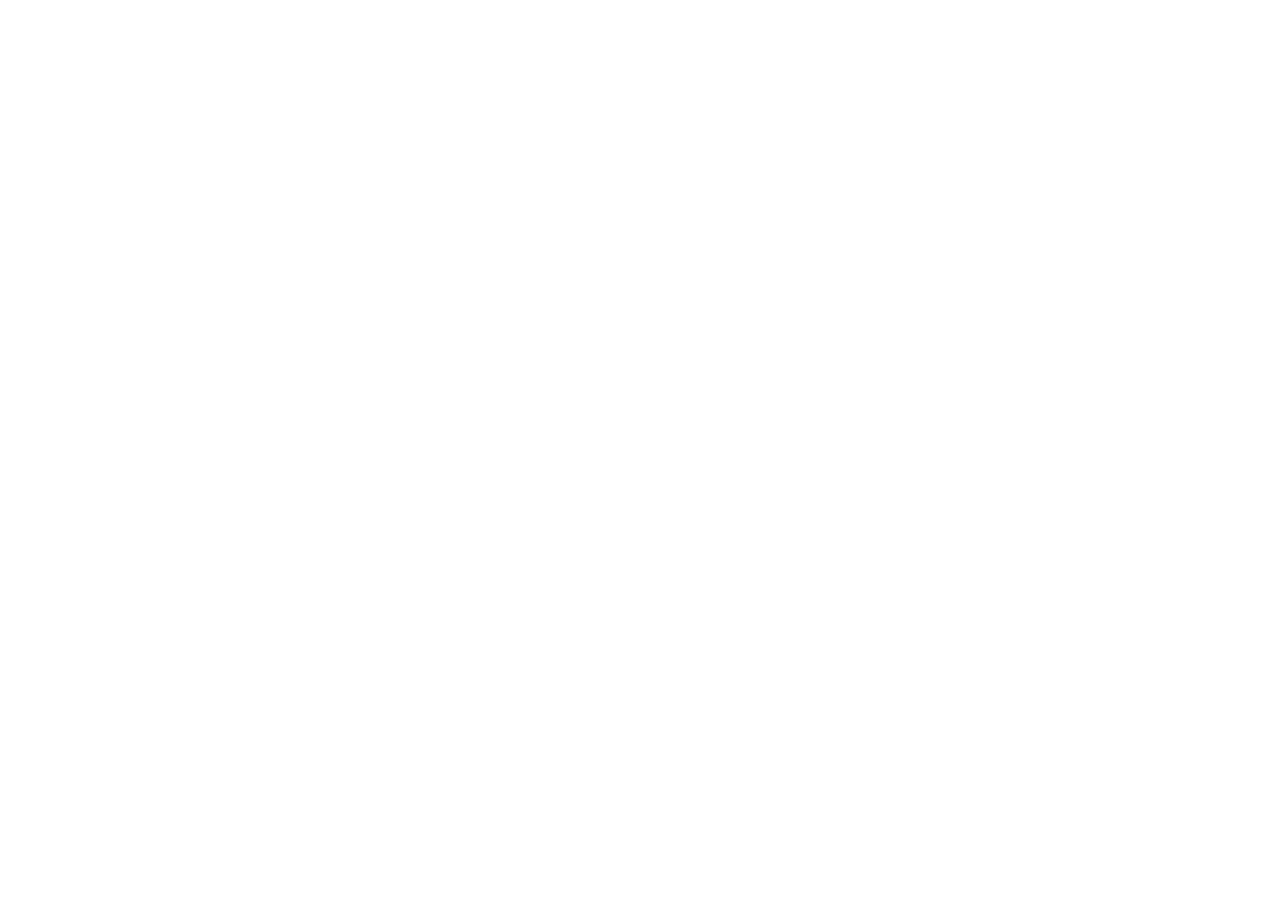
==== index.html @ 7d45e5a4 "index added" ====
<!DOCTYPE html>
<html lang="en">
<head>
    <meta charset="UTF-8">
    <meta http-equiv="X-UA-Compatible" content="IE=edge">
    <meta name="viewport" content="width=device-width, initial-scale=1.0">
    <title>Document</title>
</head>
<body>
    
</body>
</html>
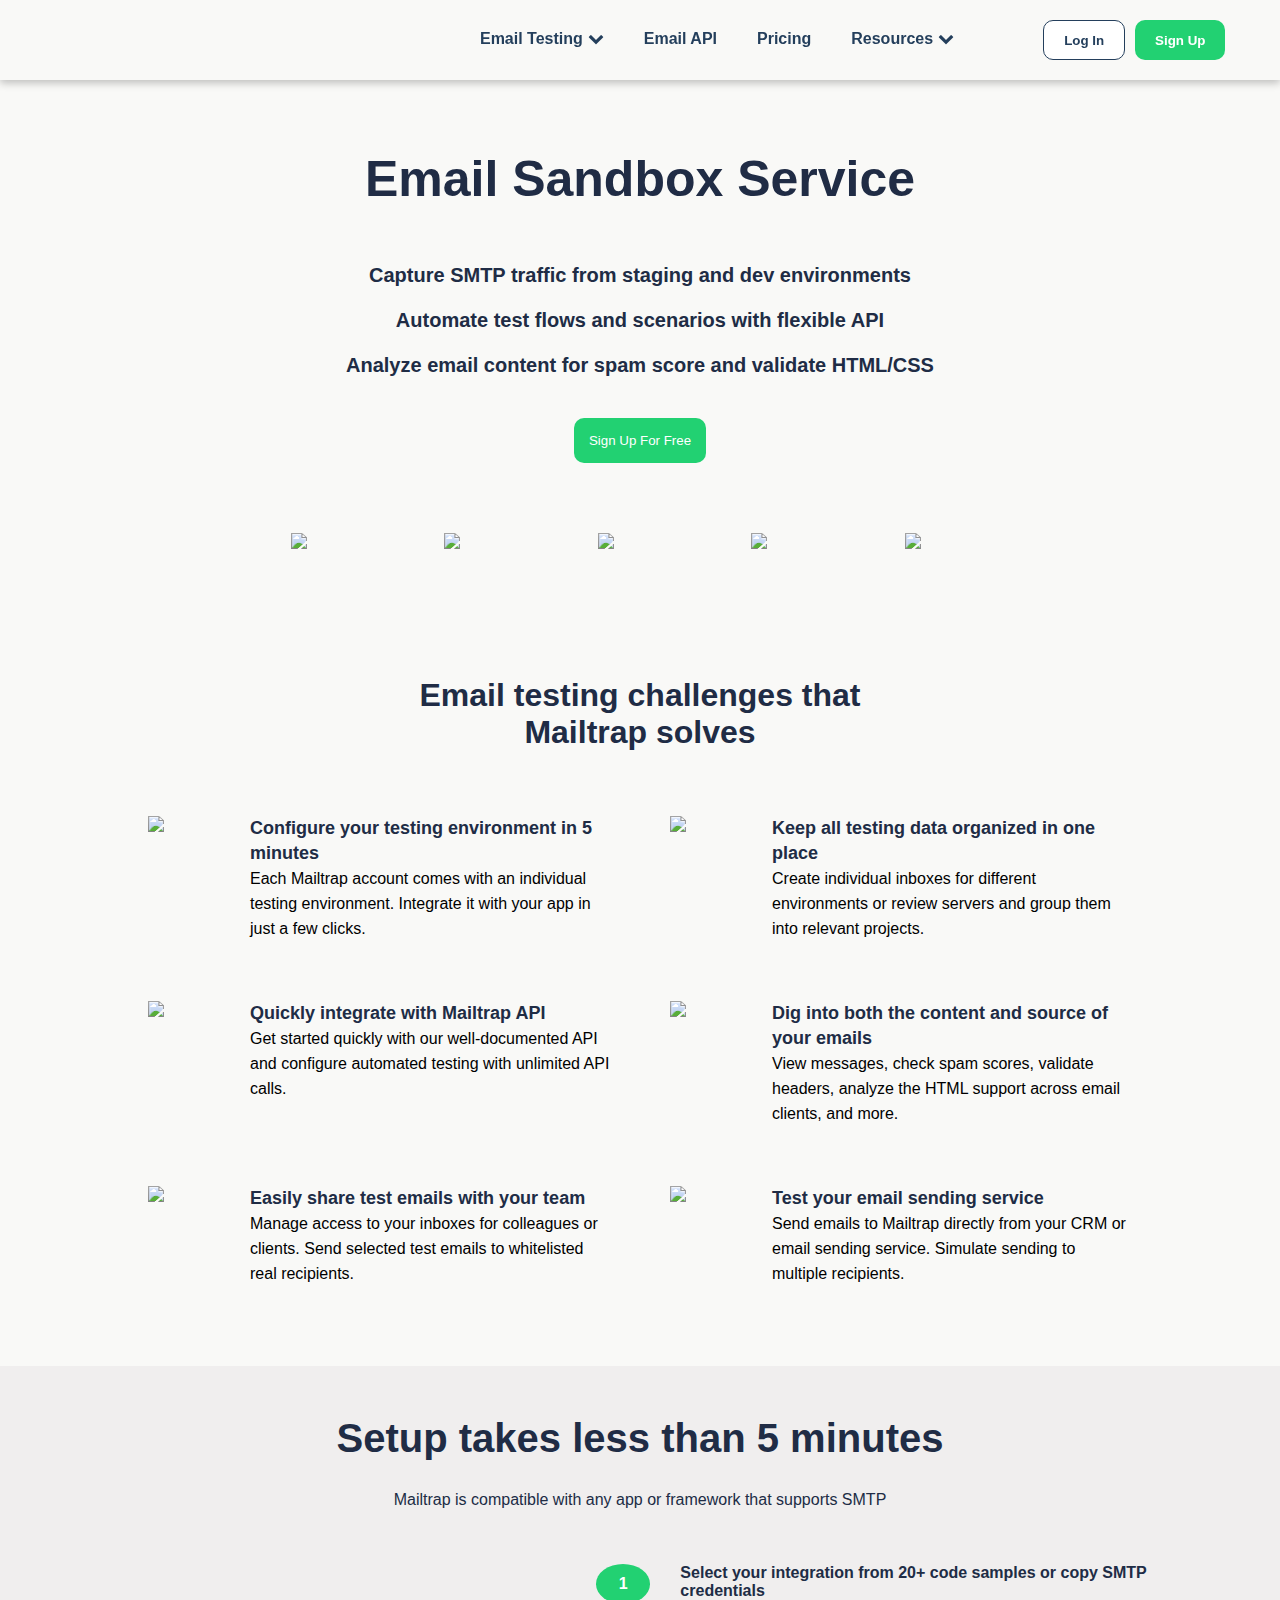
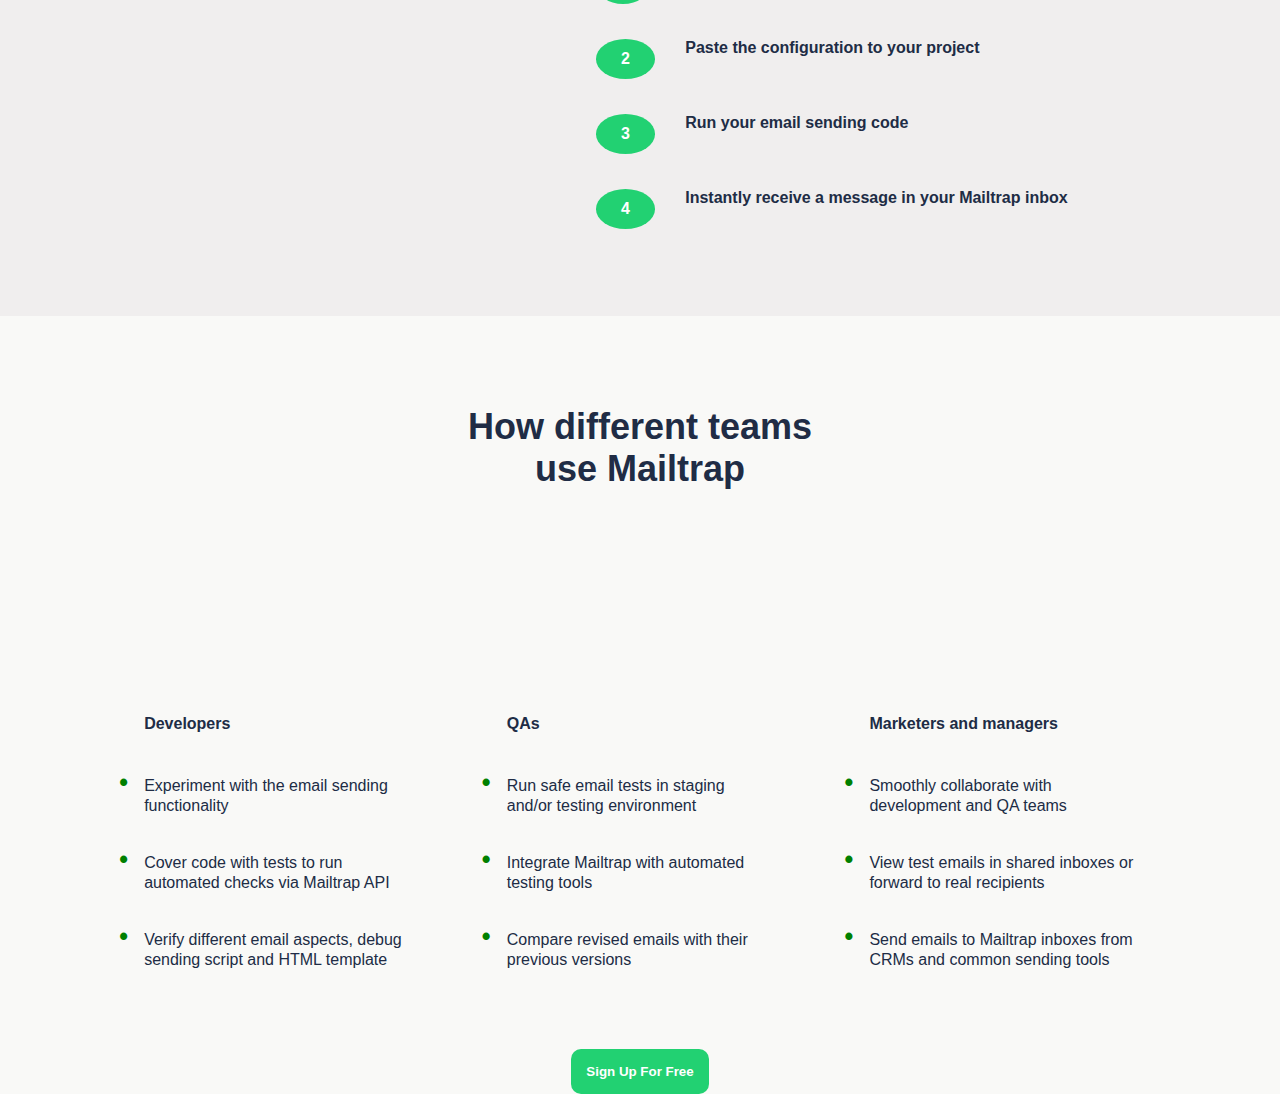
==== commit ad5088e8: "partial compilation" ====
--- a/index.html
+++ b/index.html
@@ -5,8 +5,203 @@
     <meta http-equiv="X-UA-Compatible" content="IE=edge">
     <meta name="viewport" content="width=device-width, initial-scale=1.0">
     <title>Document</title>
+    <link rel="stylesheet" href="style.css">
+    <link rel="stylesheet" href="http://maxcdn.bootstrapcdn.com/font-awesome/4.1.0/css/font-awesome.min.css">
 </head>
 <body>
-    
+    <div id="navbar">
+        <div>
+            <a href="#"><img src="https://mailtrap.io/wp-content/uploads/2021/04/mailtrap-new-logo.svg" alt=""></a>
+        </div>
+        <div>
+            <ul>
+                <li><a href="#">Email Testing<i class="fa fa-chevron-down"></i></a>
+                    <div class="sub-nav1">
+                        <a href="#">
+                            <div>
+                                <img src="https://mailtrap.io/wp-content/uploads/2021/06/qa_automation_icon_menu.svg" alt="">
+                            </div>
+                            <div>
+                                <h3>QA Automation</h3>
+                                <p>Automation for Email Testing</p>
+                            </div>
+                        </a>
+                        <a href="#">
+                            <div>
+                                <img src="https://mailtrap.io/wp-content/uploads/2021/06/check_html_icon_menu.svg" alt="">
+                            </div>
+                            <div>
+                                <h3>HTML Check</h3>
+                                <p>Find HTML/CSS issues</p>
+                            </div>
+                        </a>
+                        <a href="#">
+                            <div>
+                                <img src="https://mailtrap.io/wp-content/uploads/2021/06/fake_smtp_server_icon_menu.svg" alt="">
+                            </div>
+                            <div>
+                                <h3>Fake SMTP Server</h3>
+                                <p>Your own SMTP Server</p>
+                            </div>
+                        </a>
+                        <a href="#">
+                            <div>
+                                <img src="https://mailtrap.io/wp-content/uploads/2021/06/api_icon_menu.svg" alt="">
+                            </div>
+                            <div>
+                                <h3>Mailtrap API</h3>
+                                <p>Integrated with your Application</p>
+                            </div>
+                        </a>
+                    </div>
+                </li>
+                <li><a href="#">Email API</a></li>
+                <li><a href="#">Pricing</a></li>
+                <li><a href="#">Resources<i class="fa fa-chevron-down"></i></a>
+                    <div class="sub-nav2">
+                        <a href="#">
+                            <div>
+                                <img width="38" height="35" src="https://mailtrap.io/wp-content/uploads/2022/06/Transactional-Email-Sending_icon-09.svg" alt="">
+                            </div>
+                            <div>
+                                <h3>QA Automation</h3>
+                                <p>Automation for Email Testing</p>
+                            </div>
+                        </a>
+                        <a href="#">
+                            <div>
+                                <img width="38" height="35" src="https://mailtrap.io/wp-content/uploads/2022/06/Transactional-Email-Sending_icon-08.svg" alt="">
+                            </div>
+                            <div>
+                                <h3>HTML Check</h3>
+                                <p>Find HTML/CSS issues</p>
+                            </div>
+                        </a>
+                        <a href="#">
+                            <div>
+                                <img width="38" height="35" src="https://mailtrap.io/wp-content/uploads/2022/06/Transactional-Email-Sending_icon-07.svg" alt="">
+                            </div>
+                            <div>
+                                <h3>Fake SMTP Server</h3>
+                                <p>Your own SMTP Server</p>
+                            </div>
+                        </a>
+                        <a href="#">
+                            <div>
+                                <img width="38" height="35" src="https://mailtrap.io/wp-content/uploads/2022/03/Transactional-Email-Sending_icon-06.svg" alt="">
+                            </div>
+                            <div>
+                                <h3>Mailtrap API</h3>
+                                <p>Integrated with your Application</p>
+                            </div>
+                        </a>
+                    </div>
+                </li>
+            </ul>
+        </div>
+        <div>
+            <button>Log In</button>
+            <button>Sign Up</button>
+        </div>
+    </div>
+    <div id="below_nav">
+        <h1>Email Sandbox Service</h1>
+        <p>Capture SMTP traffic from staging and dev environments</p>
+        <p> Automate test flows and scenarios with flexible API</p>
+        <p>Analyze email content for spam score and validate HTML/CSS</p>
+        <button>Sign Up For Free</button>
+    </div>
+    <div id="below_nav2"></div>
+    <div id="below_nav3">
+        <img src="https://mailtrap.io/wp-content/uploads/2021/05/img__homepage-964x574.png" alt="">
+    </div>
+    <div class="hone1">
+        <h1>Email testing challenges that Mailtrap solves</h1>
+    </div>
+    <div id="below_nav4"></div>
+    <div id="below_nav5">
+        <h1>Setup takes less than 5 minutes</h1>
+        <p>Mailtrap is compatible with any app or framework that supports SMTP</p>
+        <div class="below_nav5_div">
+            <div><img src="https://mailtrap.io/wp-content/uploads/2021/03/setup-final-480x345.png" alt=""></div>
+            <div class="inside">
+                <div>
+                    <div>1</div>
+                    <p>Select your integration from 20+ code samples or copy SMTP credentials</p>
+                </div>
+                <div>
+                    <div>2</div>
+                    <p>Paste the configuration to your project</p>
+                </div>
+                <div>
+                    <div>3</div>
+                    <p>Run your email sending code</p>
+                </div>
+                <div>
+                    <div>4</div>
+                    <p>Instantly receive a message in your Mailtrap inbox</p>
+                </div>
+            </div>
+        </div>
+    </div>
+    <div id="below_nav6">
+        <h1>How different teams use Mailtrap</h1>
+        <img src="https://mailtrap.io/wp-content/uploads/2021/03/img_team.svg" alt="">
+    </div>
+    <div id="below_nav7">
+        <div>
+            <h4>Developers</h4>
+            <ul>
+                <li>Experiment with the email sending functionality</li>
+                <li>Cover code with tests to run automated checks via Mailtrap API</li>
+                <li>Verify different email aspects, debug sending script and HTML template</li>
+            </ul>
+        </div>
+        <div>
+            <h4>QAs</h4>
+            <ul>
+                <li>Run safe email tests in staging and/or testing environment</li>
+                <li>Integrate Mailtrap with automated testing tools</li>
+                <li>Compare revised emails with their previous versions</li>
+            </ul>
+        </div>
+        <div>
+            <h4>Marketers and managers</h4>
+            <ul>
+                <li>Smoothly collaborate with development and QA teams</li>
+                <li>View test emails in shared inboxes or forward to real recipients</li>
+                <li>Send emails to Mailtrap inboxes from CRMs and common sending tools</li>
+            </ul>
+        </div>
+    </div>
+    <button id="last">Sign Up For Free</button>
 </body>
-</html>+</html>
+<script>
+    let below_nav2 = document.querySelector("#below_nav2");
+
+    let arr = [];
+    let obj = {
+        img1: "https://mailtrap.io/wp-content/uploads/2021/04/Rails.svg",
+        img2: "https://mailtrap.io/wp-content/uploads/2021/04/Python.svg",
+        img3: "https://mailtrap.io/wp-content/uploads/2021/04/NET.svg",
+        img4: "https://mailtrap.io/wp-content/uploads/2021/04/Symfony.svg",
+        img5: "https://mailtrap.io/wp-content/uploads/2021/04/Laravel.svg",
+    }
+    arr.push(obj);
+    arr.forEach(function(e){
+        let img1 = document.createElement("img");
+        img1.src = e.img1;
+        let img2 = document.createElement("img");
+        img2.src = e.img2;
+        let img3 = document.createElement("img");
+        img3.src = e.img3;
+        let img4 = document.createElement("img");
+        img4.src = e.img4;
+        let img5 = document.createElement("img");
+        img5.src = e.img5;
+        below_nav2.append(img1,img2,img3,img4,img5);
+    });
+
+</script>
+<script src="indexscript.js"></script>--- a/style.css
+++ b/style.css
@@ -0,0 +1,382 @@
+* {
+    margin: 0;
+    padding: 0;
+    box-sizing: border-box;
+}
+body {
+    background-color: #f9f9f7;
+    background-size: cover;
+    background-position: center;
+   
+    font-family: Poppins, -apple-system, BlinkMacSystemFont, "Segoe UI", Roboto, "Helvetica Neue", Arial, sans-serif, "Apple Color Emoji", "Segoe UI Emoji", "Segoe UI Symbol", "Noto Color Emoji";
+}
+/* top navbar */
+#navbar {
+    position: fixed;
+    top: 0;
+    width: 100%;
+    display: flex;
+    text-align: center;
+    justify-content: space-around;
+    margin: auto;
+    padding: 20px;
+    box-shadow: rgba(0, 0, 0, 0.24) 0px 3px 8px;
+    height: 80px;
+    background-color: #f9f9f7;
+}
+
+#navbar>div>ul {
+    display: inline-flex;
+    list-style: none;
+    color: #243f5c;
+    font-weight: bolder;
+    padding-left: 200px;
+
+}
+#navbar>div:nth-child(1) {
+   
+    width: 11%;
+}
+#navbar>div:nth-child(1)>a>img {
+    width: 100%;
+}
+#navbar>div>ul>li {
+    padding: 10px 20px;
+}
+#navbar>div>ul>li>a {
+    text-decoration: none;
+    color: #243f5c;
+}
+#navbar>div>ul>li>a:hover {
+    color:#355f8b
+}
+#navbar>div:nth-child(3) {
+    display: flex;
+   gap: 10px;
+}
+#navbar>div:nth-child(3)>button {
+    padding: 5px 20px;
+    border-radius: 10px;
+}
+#navbar>div:nth-child(3)>button:nth-child(1) {
+    border: 1.3px solid  #243f5c;
+    background-color: white;
+    color: #243f5c;
+    font-weight: bold;
+}
+#navbar>div:nth-child(3)>button:nth-child(2) {
+    border: 0;
+    background-color: #22d172;
+    color: white;
+    font-weight: bold;
+}
+#navbar>div:nth-child(3)>button:nth-child(1):hover {
+    border: 1.3px solid  355f8b;
+    background-color: white;
+    color: #355f8b;
+    font-weight: bold;
+    cursor: pointer;
+}
+#navbar>div:nth-child(3)>button:nth-child(2):hover {
+    border: 0;
+    background-color: #49e68f;
+    color: white;
+    font-weight: bold;
+    cursor: pointer;
+}
+.fa.fa-chevron-down {
+    padding-left: 5px;
+}
+
+/* all navbar inside */
+
+.sub-nav1 {
+    display: none;
+    background-color: white;
+    padding: 20px;
+    border-radius: 10px;
+    box-shadow: rgba(0, 0, 0, 0.24) 0px 3px 8px;
+    margin-top: 15px;
+    row-gap: 25px;
+}
+.sub-nav1>a {
+    display: flex;
+    text-decoration: none;
+    font-size: 13px;
+    text-align: left;
+    gap: 10px;
+    color: black;
+    margin-top: 20px;
+}
+.sub-nav1>a>div>p {
+    font-weight: 600;
+}
+#navbar>div>ul>li:hover .sub-nav1 {
+    display: grid;
+    position: absolute;
+}
+.sub-nav2 {
+    display: none;
+    background-color: white;
+    padding: 20px;
+    border-radius: 10px;
+    box-shadow: rgba(0, 0, 0, 0.24) 0px 3px 8px;
+    margin-top: 15px;
+    row-gap: 25px;
+    left: 60%;
+}
+.sub-nav2>a {
+    display: flex;
+    text-decoration: none;
+    font-size: 13px;
+    text-align: left;
+    gap: 10px;
+    color: black;
+    margin-top: 20px;
+}
+.sub-nav2>a>div>p {
+    font-weight: 600;
+}
+#navbar>div>ul>li:hover .sub-nav2 {
+    display: grid;
+    position: absolute;
+}
+
+
+/* .sticky {
+    position: fixed;
+    top: 0;
+    width: 100%;
+    background-color: white;
+}
+.sticky + #below_nav {
+    padding-top: 100px;
+} */
+
+
+/* below navbar */
+#below_nav {
+    text-align: center;
+    color:#202c45;
+    margin-top: 150px;
+}
+#below_nav>h1 {
+    font-size: 50px;
+    font-weight: 650;
+    margin-bottom: 45px;
+    font-family: 'Segoe UI', Tahoma, Geneva, Verdana, sans-serif;
+}
+#below_nav>p {
+    width: 100%;
+    padding: 0px 125px;
+    margin: auto;
+    font-weight: 600;
+    line-height: 45px;
+    font-size: 20px;
+}
+#below_nav>button {
+    border: 0;
+    color: white;
+    background-color: #22d172;
+    padding: 15px 15px;
+    border-radius: 10px;
+    margin-top: 30px;
+}
+#below_nav>button:hover {
+    background-color: #49e68f;
+    cursor: pointer;
+}
+#below_nav2 {
+    width: 60%;
+    display: flex;
+    justify-content: space-around;
+    margin: auto;
+    margin-top: 70px;
+}
+#below_nav2>img {
+    width: 11%;
+}
+#below_nav3 {
+    width: 80%;
+    margin: auto;
+   margin-top: 50px;
+}
+#below_nav3>img {
+    width: 100%;
+}
+
+/* ****** */
+.hone1 {
+    margin-top: 60px;
+    color: #202c45;
+    text-align: center;
+}
+.hone1>h1 {
+    width: 40%;
+    margin: auto;
+    margin-bottom: 45px;
+    font-family: 'Segoe UI', Tahoma, Geneva, Verdana, sans-serif;
+}
+#below_nav4 {
+    width: 80%;
+    display: grid;
+    grid-template-columns: repeat(2, 1fr);
+    gap: 20px;
+    margin: auto;
+}
+#below_nav4>div {
+    display: flex;
+    padding: 20px;
+}
+#below_nav4>div>div:nth-child(1) {
+    width: 25%;
+}
+#below_nav4>div>div>img {
+    width: 100%;
+}
+#below_nav4>div>div:nth-child(2)>h3 {
+    font-size: large;
+    color: #202c45;
+}
+#below_nav4>div>div:nth-child(2) {
+    width: 100%;
+    line-height: 25px;
+    padding-left: 10px;
+}
+
+/* *************** below_nav5*/ 
+
+#below_nav5 {
+    margin-top: 60px;
+    width: 100%;
+    height: 550px;
+    background-color: #f0eeee;
+    color: #202c45;
+    
+}
+#below_nav5>h1  {
+    font-size: 40px;
+    padding-top: 50px;
+    text-align: center;
+}
+#below_nav5>p {
+    text-align: center;
+    padding-top: 30px;
+}
+.below_nav5_div {
+    display: flex;
+    justify-content: center;
+    margin-top: 20px;
+    margin: auto;
+    width: 95%;
+}
+.below_nav5_div>div>div {
+    display: flex;
+    padding: 20px;
+    /* border: 1px solid; */
+    padding-left: 50px;
+    width: 100%;
+    column-gap: 30px;
+    row-gap: 30px;
+    height: 60px;
+}
+.below_nav5_div>div:nth-child(1) {
+    width: 35%;
+    /* border: 1px solid; */
+    margin-left: 50px;
+
+}
+.below_nav5_div>div:nth-child(1)>img {
+    width: 100%;
+}
+.inside>div>div:nth-child(1) {
+    background-color: #22d172;
+    border-radius: 50%;
+    width: 10%;
+    height: 40px;
+    text-align: center;
+    display: grid;
+    justify-content: center;
+    align-items: center;
+    color: white;
+    font-weight: bolder;
+    /* border: 1px solid red; */
+}
+.inside>div>p {
+    color: #202c45;
+    font-weight: 600;
+}
+.inside>div {
+    margin-top: 15px;
+}
+.inside {
+    margin-top: 20px;
+}
+#below_nav6 {
+    text-align: center;
+    color: #202c45;
+    font-size: 18px;
+}
+#below_nav6>h1 {
+    width: 30%;
+    margin: auto;
+    margin-top: 90px;
+}
+#below_nav6>img {
+    margin-top: 90px;
+}
+
+/* *******below nav7 */
+
+#below_nav7 {
+    display: flex;
+    
+    width: 85%;
+    margin: auto;
+    color: #202c45;
+}
+#below_nav7>div {
+    margin-top: 200px;
+    width: 30%;
+    margin: auto;
+    padding: 30px;
+}
+#below_nav7>div>ul {
+    margin-top: 5px;
+}
+#below_nav7>div>ul>li {
+    /* line-height: 30px; */
+    padding-top: 30px;
+}
+#below_nav7>div>h4 {
+    margin-top: 100px;
+}
+#below_nav7>div>ul {
+    list-style: none;
+}
+#below_nav7>div>ul li::before {
+    content: "\2022";
+    color: green;
+    font-weight: bolder;
+    display: inline-block; 
+    width: 1em;
+    margin-left: -1em;
+    font-size: 25px;
+}
+#last {
+    
+    padding: 15px 15px;
+    text-align: center;
+    margin: auto;
+    margin-top: 50px;
+    display: block;
+    border-radius: 10px;
+    border: 0;
+    background-color: #22d172;
+    color: white;
+    font-weight: bolder;
+}
+#last:hover {
+    background-color: #49e68f;
+    cursor: pointer;
+}
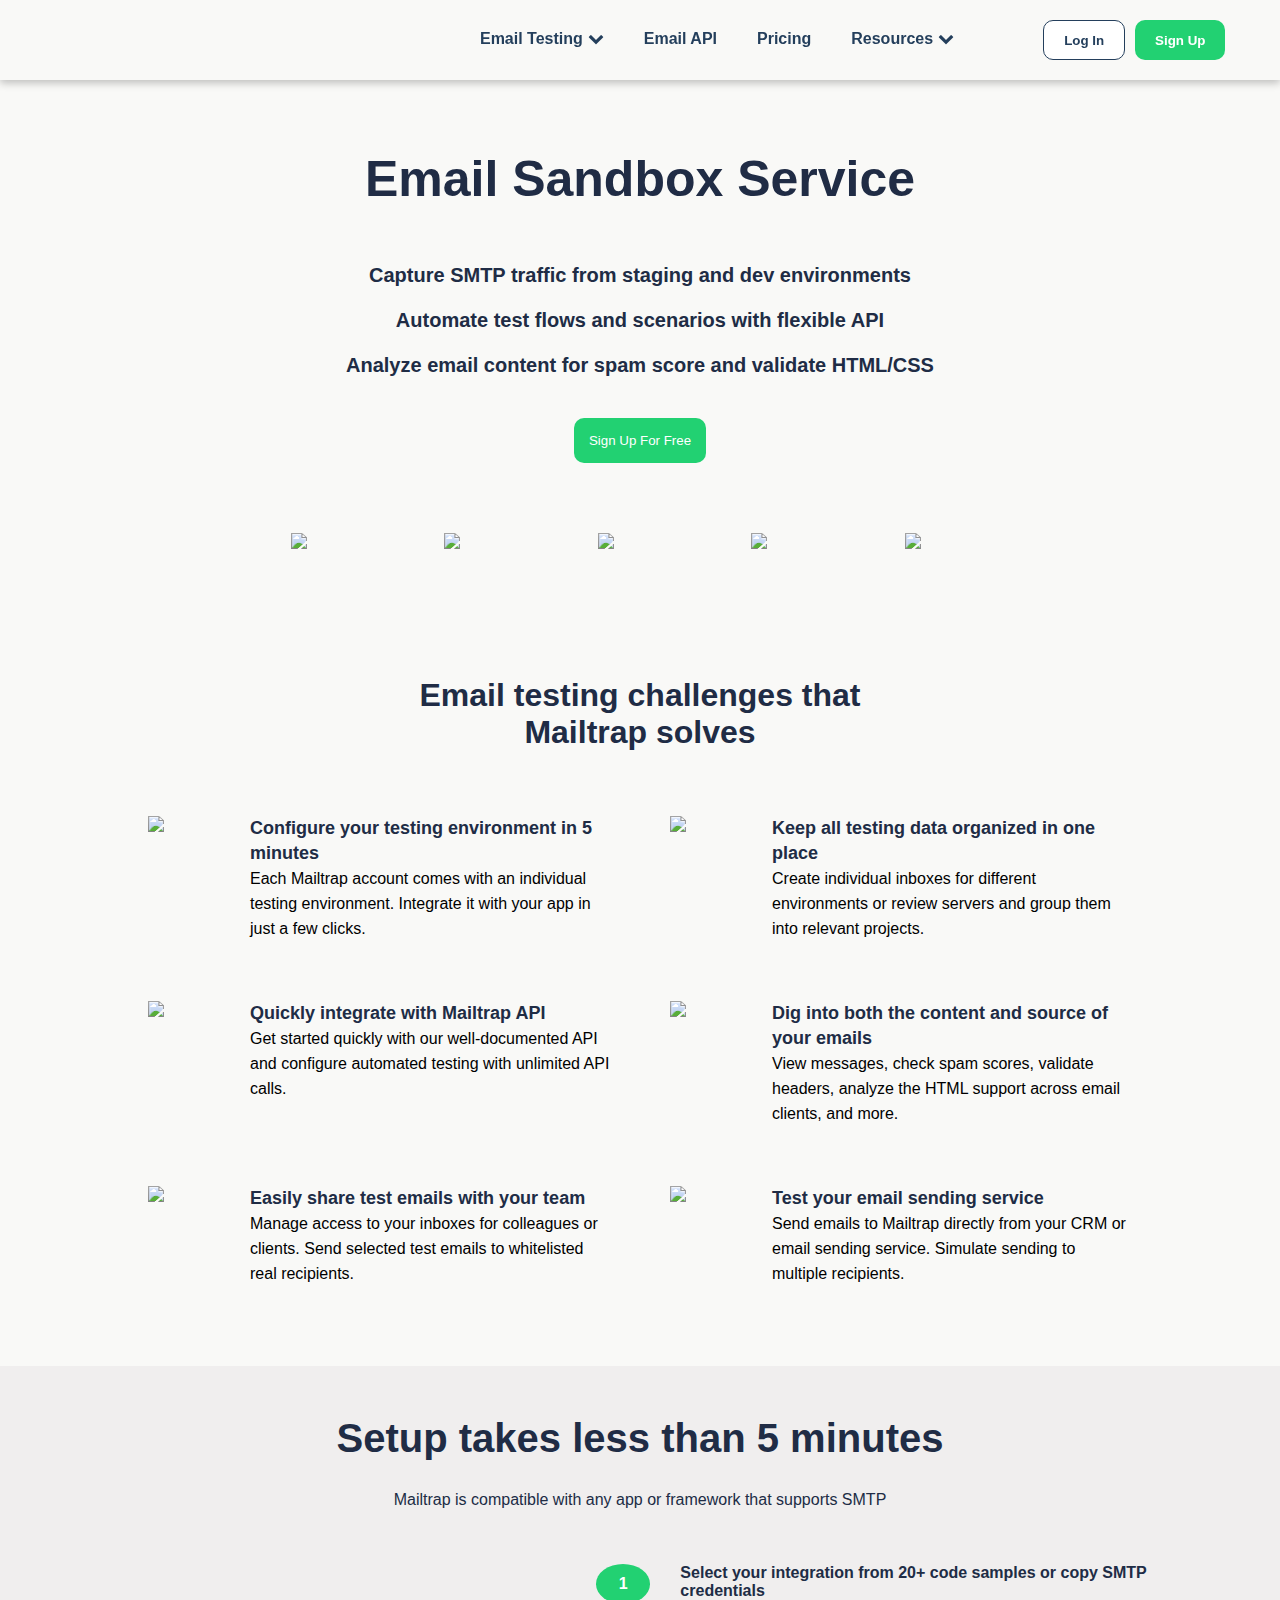
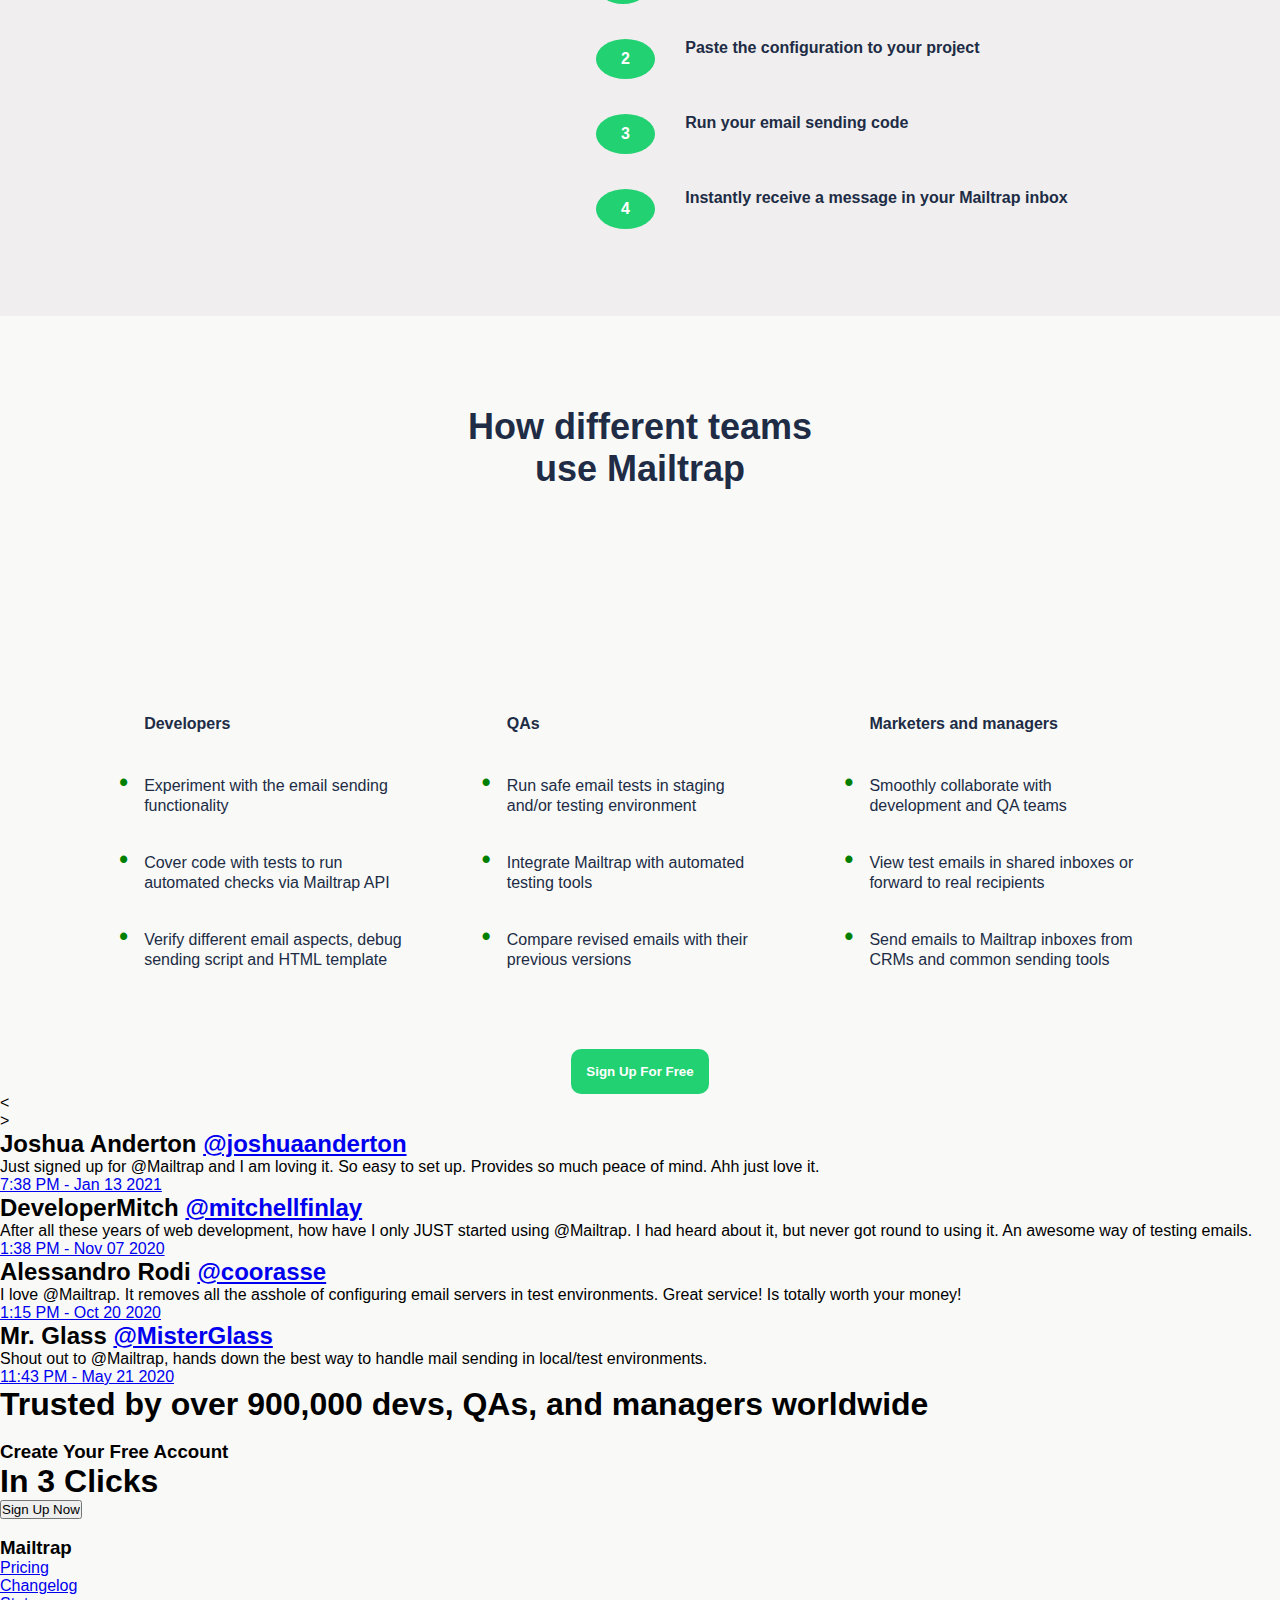
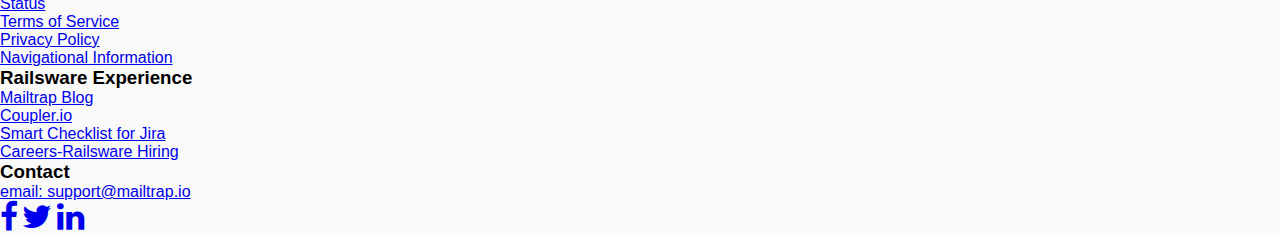
==== commit 19671304: "updated index" ====
--- a/index.html
+++ b/index.html
@@ -100,8 +100,8 @@
             </ul>
         </div>
         <div>
-            <button>Log In</button>
-            <button>Sign Up</button>
+            <button class="nav_login">Log In</button>
+            <button class="nav_signup">Sign Up</button>
         </div>
     </div>
     <div id="below_nav">
@@ -109,7 +109,7 @@
         <p>Capture SMTP traffic from staging and dev environments</p>
         <p> Automate test flows and scenarios with flexible API</p>
         <p>Analyze email content for spam score and validate HTML/CSS</p>
-        <button>Sign Up For Free</button>
+        <button class="sign2">Sign Up For Free</button>
     </div>
     <div id="below_nav2"></div>
     <div id="below_nav3">
@@ -175,6 +175,94 @@
         </div>
     </div>
     <button id="last">Sign Up For Free</button>
+    <div id="area">
+        <div class="carousel-container">
+            <div class="navigation">
+                <div class="prev nav-btn"><</div>
+                <div class="next nav-btn">></div>
+            </div>
+            <div class="carousel">
+                <div class="item main">
+                    <h2>Joshua Anderton <span><a href="#">@joshuaanderton</a></span></h2>
+                    <p>Just signed up for @Mailtrap and I am loving it. So easy to set up. Provides so much peace of mind. Ahh just love it.</p>
+                    <a href="#">7:38 PM - Jan 13 2021</a>
+                </div>
+                <div class="item">
+                    <h2>DeveloperMitch <span><a href="#">@mitchellfinlay</a></span></h2>
+                    <p>After all these years of web development, how have I only JUST started using @Mailtrap. I had heard about it, but never got round to using it. An awesome way of testing emails.
+                    </p>
+                    <a href="#">1:38 PM - Nov 07 2020</a>
+                </div>
+                <div class="item">
+                    <h2>Alessandro Rodi <span><a href="#">@coorasse</a></span></h2>
+                    <p>I love @Mailtrap. It removes all the asshole of configuring email servers in test environments. Great service! Is totally worth your money!
+                    </p>
+                    <a href="#">1:15 PM - Oct 20 2020</a>
+                </div>
+                <div class="item">
+                    <h2>Mr. Glass <span><a href="#">@MisterGlass</a></span></h2>
+                    <p>Shout out to @Mailtrap, hands down the best way to handle mail sending in local/test environments.
+                    </p>
+                    <a href="#">11:43 PM - May 21 2020</a>
+                </div>
+            </div>
+        </div>
+    </div>
+    <div id="below_nav8">
+        <h1>Trusted by over 900,000 devs, QAs, and managers worldwide</h1>
+        <div>
+            <img src="https://mailtrap.io/wp-content/uploads/2021/04/Adobe.svg" alt="">
+            <img src="https://mailtrap.io/wp-content/uploads/2021/04/Atlassian.svg" alt="">
+            <img src="https://mailtrap.io/wp-content/uploads/2021/04/Calendly.svg" alt="">
+            <img src="https://mailtrap.io/wp-content/uploads/2021/04/Yelp.svg" alt="">
+            <img src="https://mailtrap.io/wp-content/uploads/2021/04/UserTesting.svg" alt="">
+        </div>
+    </div>
+    <div id="below_nav9">
+        <div>
+            <div>
+                <h3>Create Your Free Account</h3>
+                <h1>In 3 Clicks</h1>
+                <a href="signup.html"><button>Sign Up Now</button></a>
+            </div>
+            <div>
+                <img src="https://mailtrap.io/wp-content/uploads/2021/01/img__cta.svg" alt="">
+            </div>
+        </div>
+    </div>
+    <div id="footer">
+        <div>
+            <h3>Mailtrap</h3>
+            <ul>
+                <li><a href="#">Pricing</a></li>
+                <li><a href="#">Changelog</a></li>
+                <li><a href="#">Status</a></li>
+                <li><a href="#">Terms of Service</a></li>
+                <li><a href="#">Privacy Policy</a></li>
+                <li><a href="#">Navigational Information</a></li>
+            </ul>
+        </div>
+        <div>
+            <h3>Railsware Experience</h3>
+            <ul>
+                <li><a href="#">Mailtrap Blog</a></li>
+                <li><a href="#">Coupler.io</a></li>
+                <li><a href="#">Smart Checklist for Jira</a></li>
+                <li><a href="#">Careers-Railsware Hiring</a></li>
+            </ul>
+        </div>
+        <div>
+            <h3>Contact</h3>
+            <ul>
+                <li><a href="#">email: support@mailtrap.io</a></li>
+                <div class="social">
+                    <a href="#"><i class="fa fa-facebook fa-2x"></i></a>
+                    <a href="#"><i class="fa fa-twitter fa-2x"></i></a>
+                    <a href="#"><i class="fa fa-linkedin fa-2x"></i></a>
+                </div>
+            </ul>
+        </div>
+    </div>
 </body>
 </html>
 <script>
